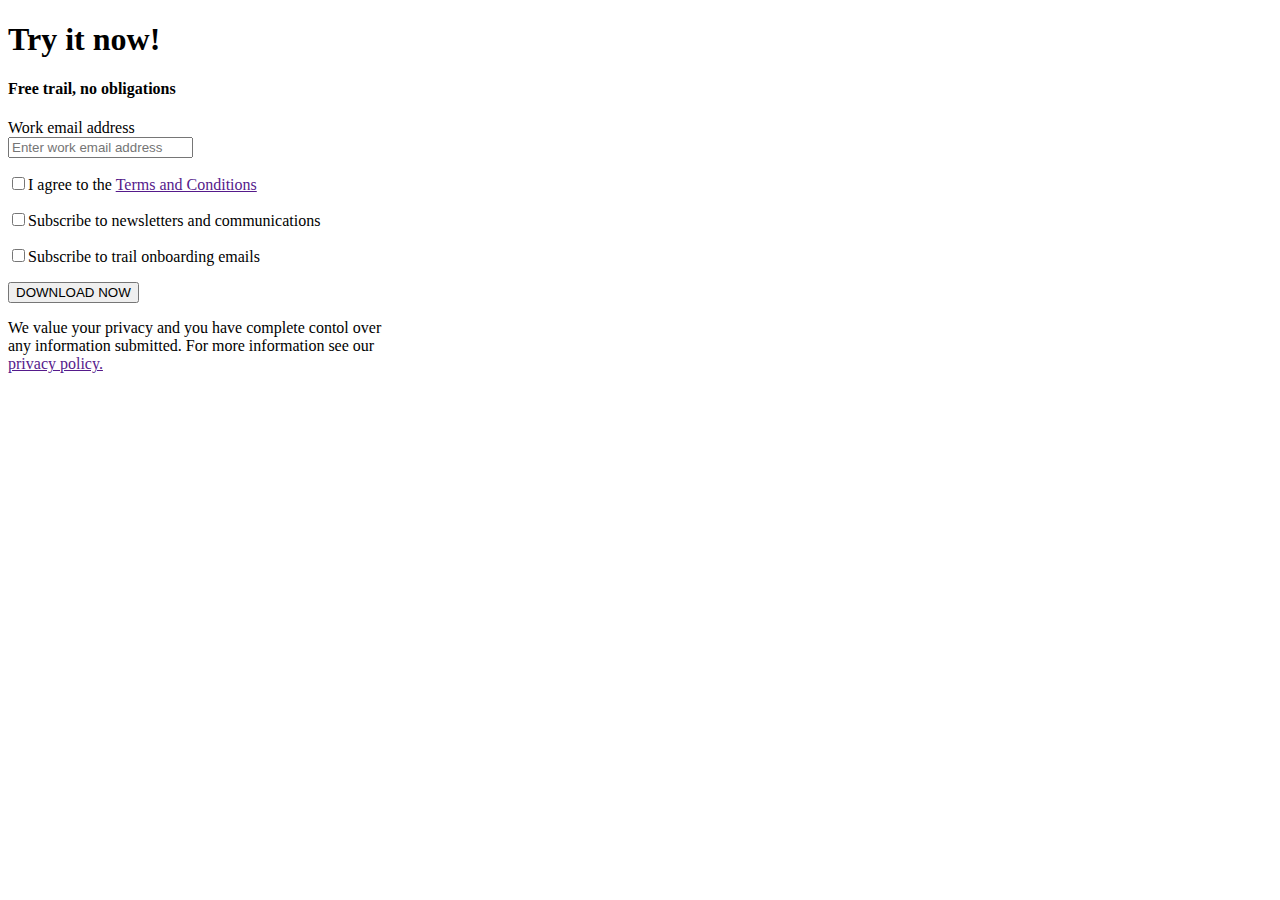
==== Trynow.html @ 6edf0983 "updated" ====
<!DOCTYPE html>
<html lang="en">
<head>
    <meta charset="UTF-8">
    <meta name="viewport" content="width=device-width, initial-scale=1.0">
    <title>Document</title>
</head>
<body>
    <div>
       <h1>Try it now!</h1>
       <h4>Free trail, no obligations</h4>
    </div>

    <div>
        <label for="InpEmail">Work email address</label><br>
        <input type="email" name="InpEmail" id="InpEmail" placeholder="Enter work email address" value="">
    </div>

    <div>
        <p><input type="checkbox" name="inPar" id="inPar">I agree to the <a href="">Terms and Conditions</a></p>
        <p><input type="checkbox" name="inPar2" id="inPar2">Subscribe to newsletters and communications</p>
        <p><input type="checkbox" name="inPar3" id="inPar3">Subscribe to trail onboarding emails</p>
    </div>

    <div>
        <button>DOWNLOAD NOW</button>
    </div>

    <div>
        <p>We value your privacy and you have complete contol over <br> any information submitted. For more information see our <br> <a href="">privacy policy.</a></p>
    </div>
</body>
</html>
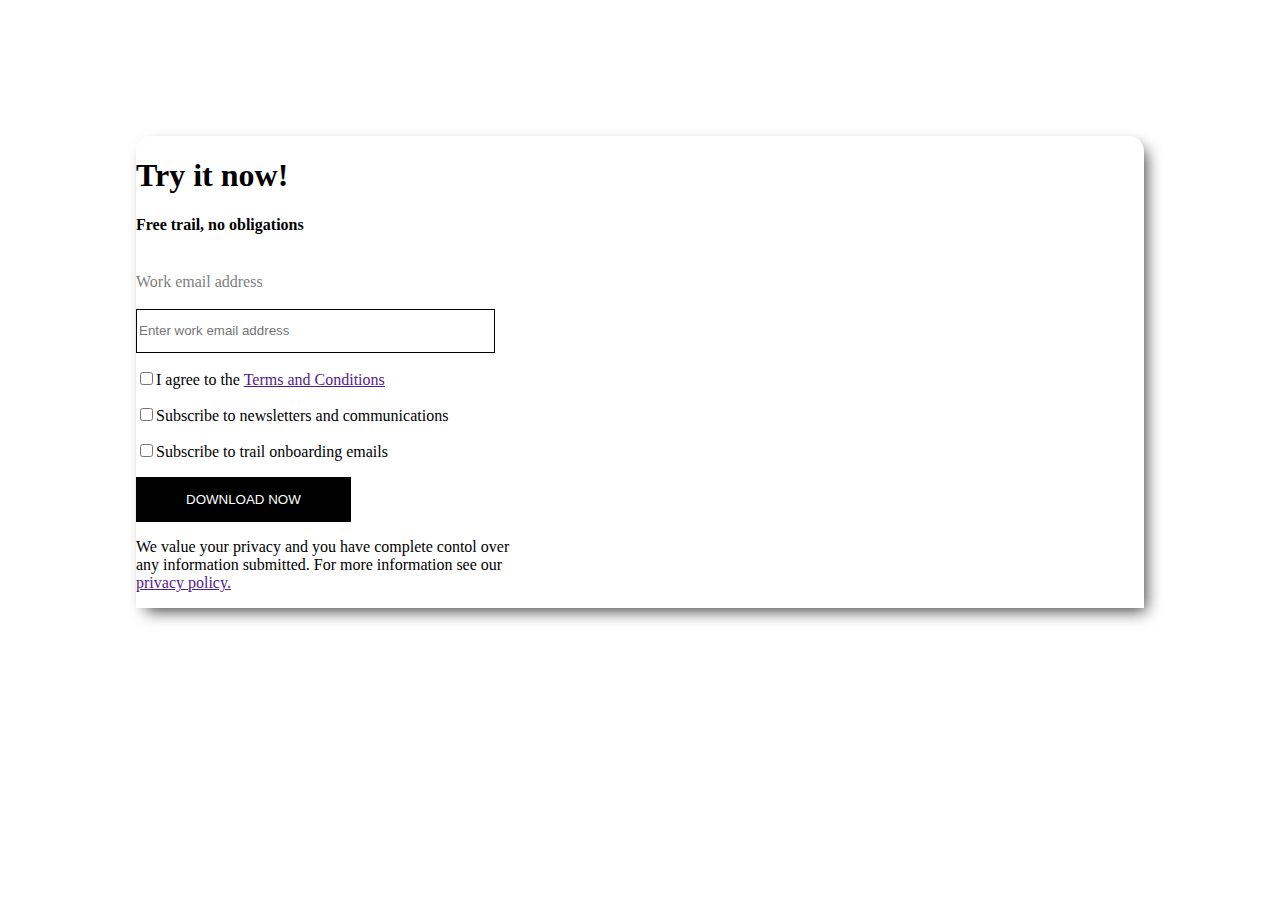
==== commit 7f30fa1f: "css for the trynow" ====
--- a/Trynow.html
+++ b/Trynow.html
@@ -3,31 +3,34 @@
 <head>
     <meta charset="UTF-8">
     <meta name="viewport" content="width=device-width, initial-scale=1.0">
+    <link rel="stylesheet" href="try.css">
     <title>Document</title>
 </head>
 <body>
-    <div>
+    <div class="main">
+    <div class="first-div">
        <h1>Try it now!</h1>
-       <h4>Free trail, no obligations</h4>
+       <h4>Free trail, no obligations</h4><br>
     </div>
 
-    <div>
+    <div class="second-div">
         <label for="InpEmail">Work email address</label><br>
         <input type="email" name="InpEmail" id="InpEmail" placeholder="Enter work email address" value="">
     </div>
 
-    <div>
+    <div class="third-div">
         <p><input type="checkbox" name="inPar" id="inPar">I agree to the <a href="">Terms and Conditions</a></p>
         <p><input type="checkbox" name="inPar2" id="inPar2">Subscribe to newsletters and communications</p>
         <p><input type="checkbox" name="inPar3" id="inPar3">Subscribe to trail onboarding emails</p>
     </div>
 
-    <div>
+    <div class="forth-div">
         <button>DOWNLOAD NOW</button>
     </div>
 
-    <div>
+    <div class="fith-div">
         <p>We value your privacy and you have complete contol over <br> any information submitted. For more information see our <br> <a href="">privacy policy.</a></p>
     </div>
+</div>
 </body>
 </html>--- a/try.css
+++ b/try.css
@@ -0,0 +1,56 @@
+body{
+    background-color: white;
+    padding: 10%;
+}
+
+.main{
+    display: flex;
+    flex-direction: column;
+    border-radius: 15px 15px 0px 0px;
+    box-shadow: 10px 10px 5px 0px rgba(0,0,0,0.75);
+-webkit-box-shadow: 6px 7px 16px -4px rgba(0,0,0,0.75);
+-moz-box-shadow: 7px 6px 16px -4px rgba(0,0,0,0.7);
+}
+.first.div{
+    display: flex;
+    flex-direction: column;
+}
+
+.first.div h1,h4{
+    display: flex;
+    justify-content: flex-start;
+}
+.second-div{
+    display: flex;
+    flex-direction: column;
+}
+
+.second-div label{
+  color: gray;
+}
+
+.second-div input {  
+       border: 1px solid; 
+       border-color: black; 
+       width: 35%; 
+       line-height: 40px;
+       display: flex;
+       flex-direction: column;
+
+}
+.third.div{
+    display: flex;
+    flex-direction: column;
+}
+
+
+
+.forth-div button{
+    background-color: black;
+    color: white;
+    padding: 15px 50px;
+    border: none;
+    border: 10px;
+    display: flex;
+    flex-direction: column
+}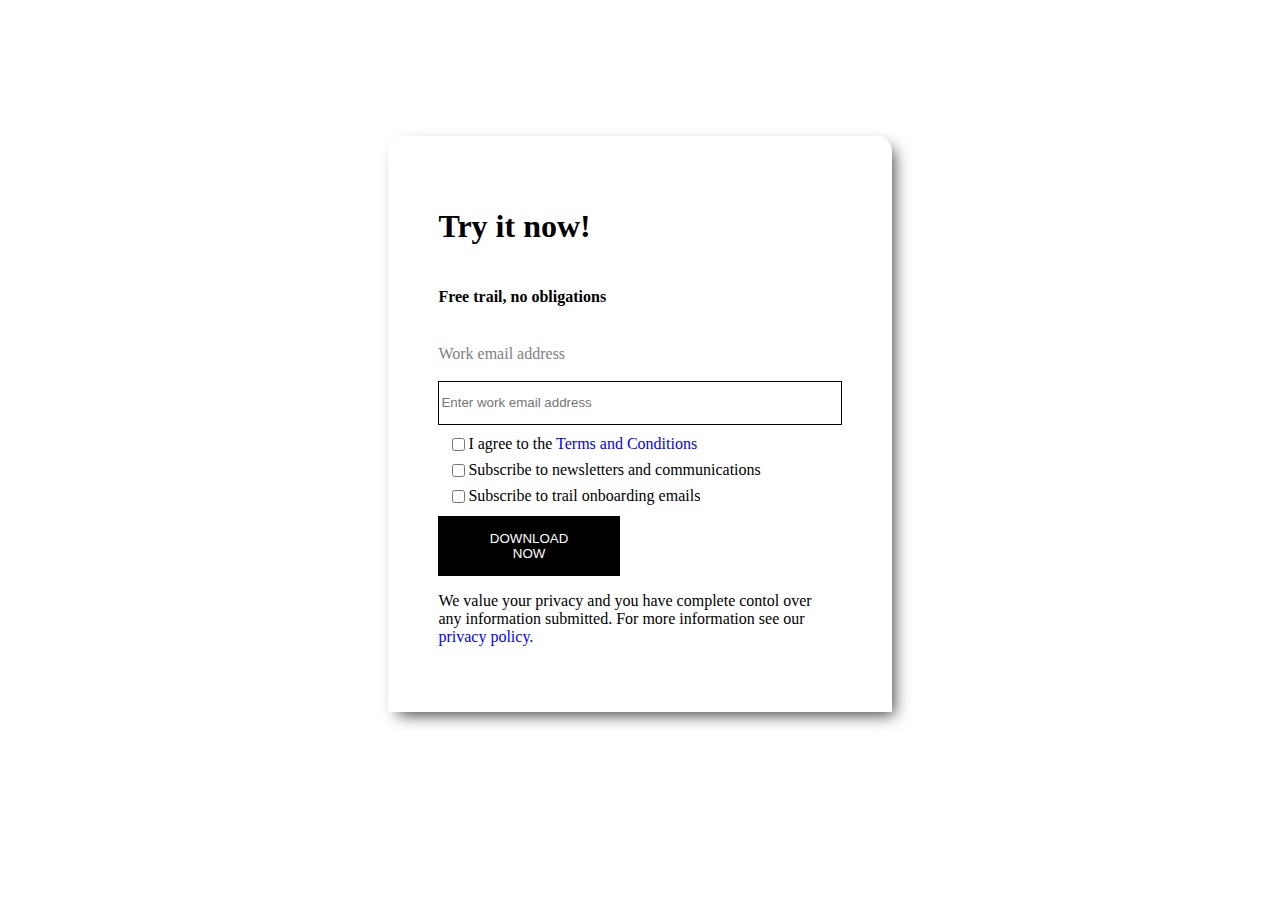
==== commit 90893b95: "updated trynow" ====
--- a/Trynow.html
+++ b/Trynow.html
@@ -19,9 +19,22 @@
     </div>
 
     <div class="third-div">
-        <p><input type="checkbox" name="inPar" id="inPar">I agree to the <a href="">Terms and Conditions</a></p>
-        <p><input type="checkbox" name="inPar2" id="inPar2">Subscribe to newsletters and communications</p>
-        <p><input type="checkbox" name="inPar3" id="inPar3">Subscribe to trail onboarding emails</p>
+        <div>
+            <input type="checkbox" name="inPar" id="inPar">
+            <label for="inPar">I agree to the <a href="">Terms and Conditions</a></label><br>
+        </div>
+
+        <div>
+            <input type="checkbox" name="inPar2" id="inPar2">
+            <label for="inPar2">Subscribe to newsletters and communications</label><br>
+        </div>
+
+        <div>
+            <input type="checkbox" name="inPar3" id="inPar3">
+        <label for="inPar3">Subscribe to trail onboarding emails</label>
+        </div>
+       
+        
     </div>
 
     <div class="forth-div">
--- a/try.css
+++ b/try.css
@@ -6,51 +6,89 @@
 .main{
     display: flex;
     flex-direction: column;
+    justify-items: center;
+    padding: 5%;
+    margin: auto;
+    width: 40%;
     border-radius: 15px 15px 0px 0px;
     box-shadow: 10px 10px 5px 0px rgba(0,0,0,0.75);
 -webkit-box-shadow: 6px 7px 16px -4px rgba(0,0,0,0.75);
 -moz-box-shadow: 7px 6px 16px -4px rgba(0,0,0,0.7);
 }
-.first.div{
+.first-div{
     display: flex;
     flex-direction: column;
+    
 }
 
-.first.div h1,h4{
+.first-div h1,h4{
     display: flex;
     justify-content: flex-start;
+
+    
 }
 .second-div{
+    
     display: flex;
     flex-direction: column;
+   
 }
 
 .second-div label{
   color: gray;
+ 
 }
 
 .second-div input {  
        border: 1px solid; 
        border-color: black; 
-       width: 35%; 
+       /* width: 38%;  */
        line-height: 40px;
        display: flex;
-       flex-direction: column;
-
+       flex-direction: row;
+       align-items: center;
+       
 }
-.third.div{
+.third-div{
     display: flex;
     flex-direction: column;
+    padding: 10px;
+    gap: 7px;
 }
 
+.third-div div{
+    display: flex;
+    flex-direction: row;
+    align-items: center;
+}
+
+
+
+.third-div a{
+ text-decoration: none;
+ color: blue;
+}
 
 
 .forth-div button{
     background-color: black;
     color: white;
     padding: 15px 50px;
-    border: none;
+    width: 45%;
     border: 10px;
     display: flex;
-    flex-direction: column
-}+    flex-direction: column;
+    align-items: center;
+}
+
+.fith-div{
+    display: flex;
+    flex-direction: column;
+    align-items: baseline;
+    
+}
+.fith-div a{
+    text-decoration: none;
+    color: blue;
+}
+
